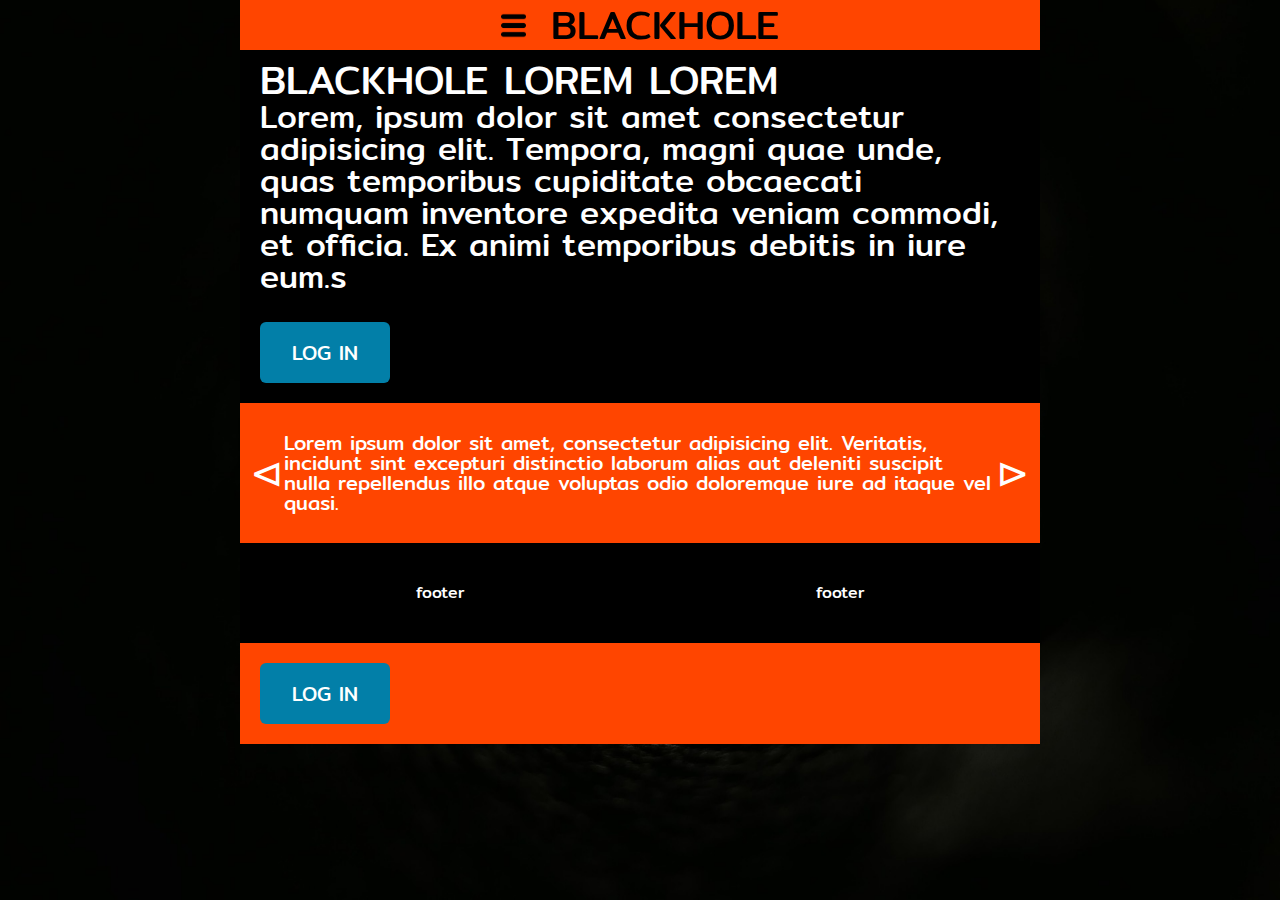
==== index.html @ cd65cc92 "Merge pull request #1 from bwi-blackhole/main" ====
<!DOCTYPE html>

<html>

<head>
    <meta name="viewport" content="width=device-width, initial-scale=1">
    <title>Blackhole</title>
    <link rel="stylesheet" type="text/css"  href="css/index.css">
    <link href="https://fonts.googleapis.com/css?family=Mitr" rel="stylesheet">

</head>

<img src="img/blackhole.jpg" alt="blackhole picture" class="background-img">

<body>
    
    <script defer="defer" src="js/dropdown.js"></script>
    <script defer="defer" src="js/something.js"></script>
    <script defer="defer" src="js/somethingelse.js"></script>

    <div id="full">
        
        <div class="container">

                            <!--dropdown menu with links to about page and a link to the signup button on the 
                main page-->
            <div class="header-container">    
            <div class="dropdown">
                <div class="dropdown-button"><img src="img/menu-button.png" alt=""></div>
                <div class="dropdown-content dropdown-hidden">
                    <div><a class="dropdown-link" href="about.html">about</a></div>
                    <div><a class="dropdown-link" href="#log-in">log-in</a></div>
                </div>
            </div>
            <div class="title">BLACKHOLE</div>
            </div>



            <div class="main-section">
                <!--three features with animations-->
                <div class="something">

                    <h1>BLACKHOLE LOREM LOREM</h1>
                    <h2>Lorem, ipsum dolor sit amet consectetur adipisicing elit. Tempora, magni quae unde, quas temporibus cupiditate obcaecati numquam inventore expedita veniam commodi, et officia. Ex animi temporibus debitis in iure eum.s</h2>
                    <button>LOG IN</button>
                </div>

            </div>




        <!--rows component-->
            <div class="rows">
                <div class="left-button">&#8882<img src="" alt=""></div>
                <div data-target="box"class="something-box">Lorem ipsum dolor sit amet, consectetur adipisicing elit. Veritatis, incidunt sint excepturi distinctio laborum alias aut deleniti suscipit nulla repellendus illo atque voluptas odio doloremque iure ad itaque vel quasi.</div>
                <div class="something-box something-hidden">Lorem ipsum dolor sit amet consectetur adipisicing elit. Magni reiciendis natus iste neque dolorum sapiente ab. Temporibus voluptatem accusantium, laudantium amet illo, esse explicabo itaque facilis fugiat voluptatibus obcaecati quod?</div>
                <div class="something-box something-hidden">Lorem ipsum dolor sit amet consectetur adipisicing elit. Incidunt nam ea maiores fugit doloribus neque, iure quisquam saepe, consequatur est nesciunt quia fuga itaque, aspernatur animi officia. Modi, consequatur voluptates.</div>
                <div class="right-button">&#8883<img src="" alt=""></div>
            </div>





            <div class="main-footer">

                <div>footer</div>
                <div>footer</div>

            </div>




            <div class="cta">
                <button><a name="log-in"></a>LOG IN</button>
         
            </div>




        </div>
    </div>
  
</body>


</html>
---- css/index.css ----
.cta {
  display: flex;
  width: 100%;
  padding: 0px 20px 0 20px;
  align-items: flex-start;
  font-size: 1.6rem;
  background-color: orangered;
  color: white;
  height: 100%;
}
@media (min-width: 0px) and (max-width: 500px) {
  .cta {
    max-height: 100px;
  }
}
/* http://meyerweb.com/eric/tools/css/reset/ 
   v2.0 | 20110126
   License: none (public domain)
*/
html,
body,
div,
span,
applet,
object,
iframe,
h1,
h2,
h3,
h4,
h5,
h6,
p,
blockquote,
pre,
a,
abbr,
acronym,
address,
big,
cite,
code,
del,
dfn,
em,
img,
ins,
kbd,
q,
s,
samp,
small,
strike,
strong,
sub,
sup,
tt,
var,
b,
u,
i,
center,
dl,
dt,
dd,
ol,
ul,
li,
fieldset,
form,
label,
legend,
table,
caption,
tbody,
tfoot,
thead,
tr,
th,
td,
article,
aside,
canvas,
details,
embed,
figure,
figcaption,
footer,
header,
hgroup,
menu,
nav,
output,
ruby,
section,
summary,
time,
mark,
audio,
video {
  margin: 0;
  padding: 0;
  border: 0;
  font-size: 100%;
  font: inherit;
  vertical-align: baseline;
}
/* HTML5 display-role reset for older browsers */
article,
aside,
details,
figcaption,
figure,
footer,
header,
hgroup,
menu,
nav,
section {
  display: block;
}
body {
  line-height: 1;
}
ol,
ul {
  list-style: none;
}
blockquote,
q {
  quotes: none;
}
blockquote:before,
blockquote:after,
q:before,
q:after {
  content: '';
  content: none;
}
table {
  border-collapse: collapse;
  border-spacing: 0;
}
* {
  box-sizing: border-box;
}
html {
  font-size: 62.5%;
}
html .background-img {
  position: fixed;
  z-index: -1;
  width: 100%;
  height: 100%;
}
html,
body {
  font-family: 'Mitr', sans-serif;
  height: 100%;
}
h1,
h2,
h3,
h4,
h5 {
  font-family: 'Mitr';
}
h1 {
  font-size: 4rem;
}
h2 {
  font-size: 3.2rem;
  padding-bottom: 10px;
}
h4 {
  font-size: 2.5rem;
  padding-bottom: 10px;
}
p {
  line-height: 1.5;
  font-size: 1.6rem;
  padding-bottom: 10px;
}
img {
  max-width: 100%;
  height: auto;
}
.container {
  max-width: 800px;
  width: 100%;
  margin: 0 auto;
  overflow: hidden;
}
button {
  background-color: #027fa8;
  /* Green */
  border: none;
  border-radius: 6px;
  color: white;
  padding: 15px 32px;
  text-align: center;
  text-decoration: none;
  display: inline-block;
  font-size: 2rem;
  font-family: Mitr;
  margin: 20px 0 20px 0;
  cursor: pointer;
}
a {
  text-decoration: none;
  color: white;
}
.header-container {
  width: 100%;
  max-width: 800px;
  height: 50px;
  display: flex;
  justify-content: center;
  align-items: center;
  background-color: orangered;
  color: black;
  position: fixed;
}
@media (min-width: 0px) and (max-width: 500px) {
  .header-container {
    width: 100%;
    display: flex;
    flex-direction: column;
    flex-wrap: wrap;
  }
}
.header-container .title {
  font-size: 4rem;
}
.dropdown {
  width: 50px;
  text-align: center;
}
.dropdown .dropdown-button {
  width: 25px;
  height: 25px;
  cursor: pointer;
  text-decoration: none;
}
.dropdown .dropdown-content {
  width: 100px;
  background-color: black;
  position: absolute;
  flex-direction: column;
  align-items: center;
  margin-top: 5px;
  font-size: 2rem;
  padding: 15px;
  color: white;
  border: white solid 3px;
  border-radius: 5px;
  text-decoration: none;
}
.dropdown .dropdown-hidden {
  display: none;
}
.main-footer {
  height: 100px;
  display: flex;
  width: 100%;
  justify-content: space-around;
  align-items: center;
  font-size: 1.6rem;
  background-color: black;
  color: white;
}
.main-section {
  display: flex;
  width: 100%;
  justify-content: center;
  padding: 60px 20px 0 20px;
  background-color: black;
  color: white;
}
@media (min-width: 0px) and (max-width: 500px) {
  .main-section {
    width: 100%;
    display: flex;
    flex-direction: column;
    align-content: center;
    flex-wrap: wrap;
  }
}
.rows {
  height: 100%;
  display: flex;
  width: 100%;
  justify-content: space-between;
  align-items: center;
  padding: 0 10px 0 10px;
  background-color: orangered;
  color: white;
}
@media (min-width: 0px) and (max-width: 500px) {
  .rows {
    width: 100%;
    height: 100%;
    display: flex;
    flex-direction: column;
    flex-wrap: wrap;
    padding: 0;
  }
}
.rows .right-button {
  font-size: 4rem;
  cursor: pointer;
}
.rows .left-button {
  font-size: 4rem;
  cursor: pointer;
}
.rows .something-box {
  padding: 30px 0 30px 0;
  font-size: 2rem;
  display: flex;
  flex-wrap: wrap;
}
@media (min-width: 0px) and (max-width: 500px) {
  .rows .something-box {
    margin: 10px 0 10px 0;
    padding: 0;
  }
}
.rows .something-hidden {
  display: none;
}
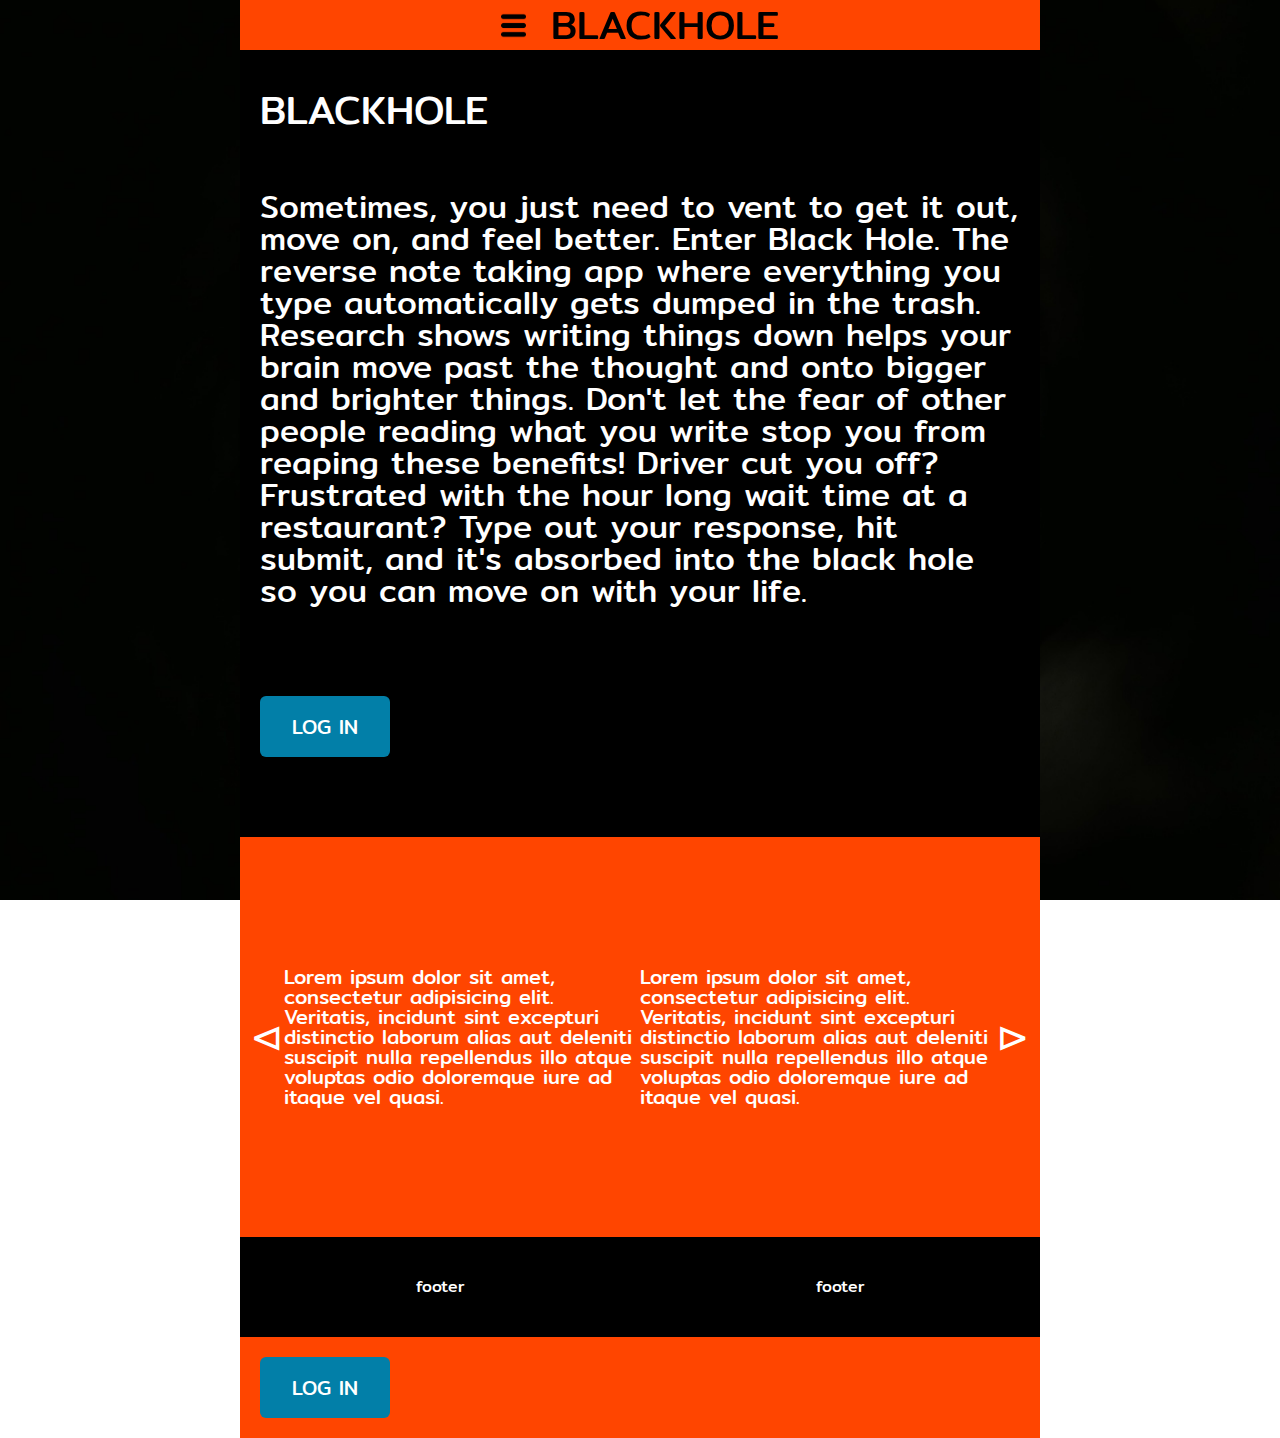
==== commit 29a3a467: "Merge branch 'master' into main" ====
--- a/index.html
+++ b/index.html
@@ -16,6 +16,9 @@
     
     <script defer="defer" src="js/dropdown.js"></script>
     <script defer="defer" src="js/something.js"></script>
+
+    <script defer="defer" src="js/something-else.js"></script>
+
     <script defer="defer" src="js/somethingelse.js"></script>
 
     <div id="full">
@@ -41,9 +44,9 @@
                 <!--three features with animations-->
                 <div class="something">
 
-                    <h1>BLACKHOLE LOREM LOREM</h1>
-                    <h2>Lorem, ipsum dolor sit amet consectetur adipisicing elit. Tempora, magni quae unde, quas temporibus cupiditate obcaecati numquam inventore expedita veniam commodi, et officia. Ex animi temporibus debitis in iure eum.s</h2>
-                    <button>LOG IN</button>
+                <div class="main-title"> <h1>BLACKHOLE</h1></div>
+                   <div class="main-text"><h2>Sometimes, you just need to vent to get it out, move on, and feel better. Enter Black Hole. The reverse note taking app where everything you type automatically gets dumped in the trash. Research shows writing things down helps your brain move past the thought and onto bigger and brighter things. Don't let the fear of other people reading what you write stop you from reaping these benefits! Driver cut you off? Frustrated with the hour long wait time at a restaurant? Type out your response, hit submit, and it's absorbed into the black hole so you can move on with your life.</h2></div>
+                    <button class="main-btn">LOG IN</button>
                 </div>
 
             </div>
@@ -54,6 +57,7 @@
         <!--rows component-->
             <div class="rows">
                 <div class="left-button">&#8882<img src="" alt=""></div>
+                <div class="something-box">Lorem ipsum dolor sit amet, consectetur adipisicing elit. Veritatis, incidunt sint excepturi distinctio laborum alias aut deleniti suscipit nulla repellendus illo atque voluptas odio doloremque iure ad itaque vel quasi.</div>
                 <div data-target="box"class="something-box">Lorem ipsum dolor sit amet, consectetur adipisicing elit. Veritatis, incidunt sint excepturi distinctio laborum alias aut deleniti suscipit nulla repellendus illo atque voluptas odio doloremque iure ad itaque vel quasi.</div>
                 <div class="something-box something-hidden">Lorem ipsum dolor sit amet consectetur adipisicing elit. Magni reiciendis natus iste neque dolorum sapiente ab. Temporibus voluptatem accusantium, laudantium amet illo, esse explicabo itaque facilis fugiat voluptatibus obcaecati quod?</div>
                 <div class="something-box something-hidden">Lorem ipsum dolor sit amet consectetur adipisicing elit. Incidunt nam ea maiores fugit doloribus neque, iure quisquam saepe, consequatur est nesciunt quia fuga itaque, aspernatur animi officia. Modi, consequatur voluptates.</div>
--- a/css/index.css
+++ b/css/index.css
@@ -272,22 +272,38 @@
 .main-section {
   display: flex;
   width: 100%;
-  justify-content: center;
+  height: 100%;
   padding: 60px 20px 0 20px;
   background-color: black;
-  color: white;
+  color: white; 
+  
+}
+.main-section .main-title {
+  padding: 30px 0 60px 0;
+}
+.main-section .main-text {
+  padding: 0 0 60px 0;
 }
 @media (min-width: 0px) and (max-width: 500px) {
   .main-section {
     width: 100%;
+    height: 600px;
+    height: 100%;
     display: flex;
     flex-direction: column;
     align-content: center;
     flex-wrap: wrap;
   }
 }
+.main-section .something {
+  align-items: center;
+  padding: 0 0 60px 0;
+}
 .rows {
   height: 100%;
+
+  height: 400px;
+
   display: flex;
   width: 100%;
   justify-content: space-between;
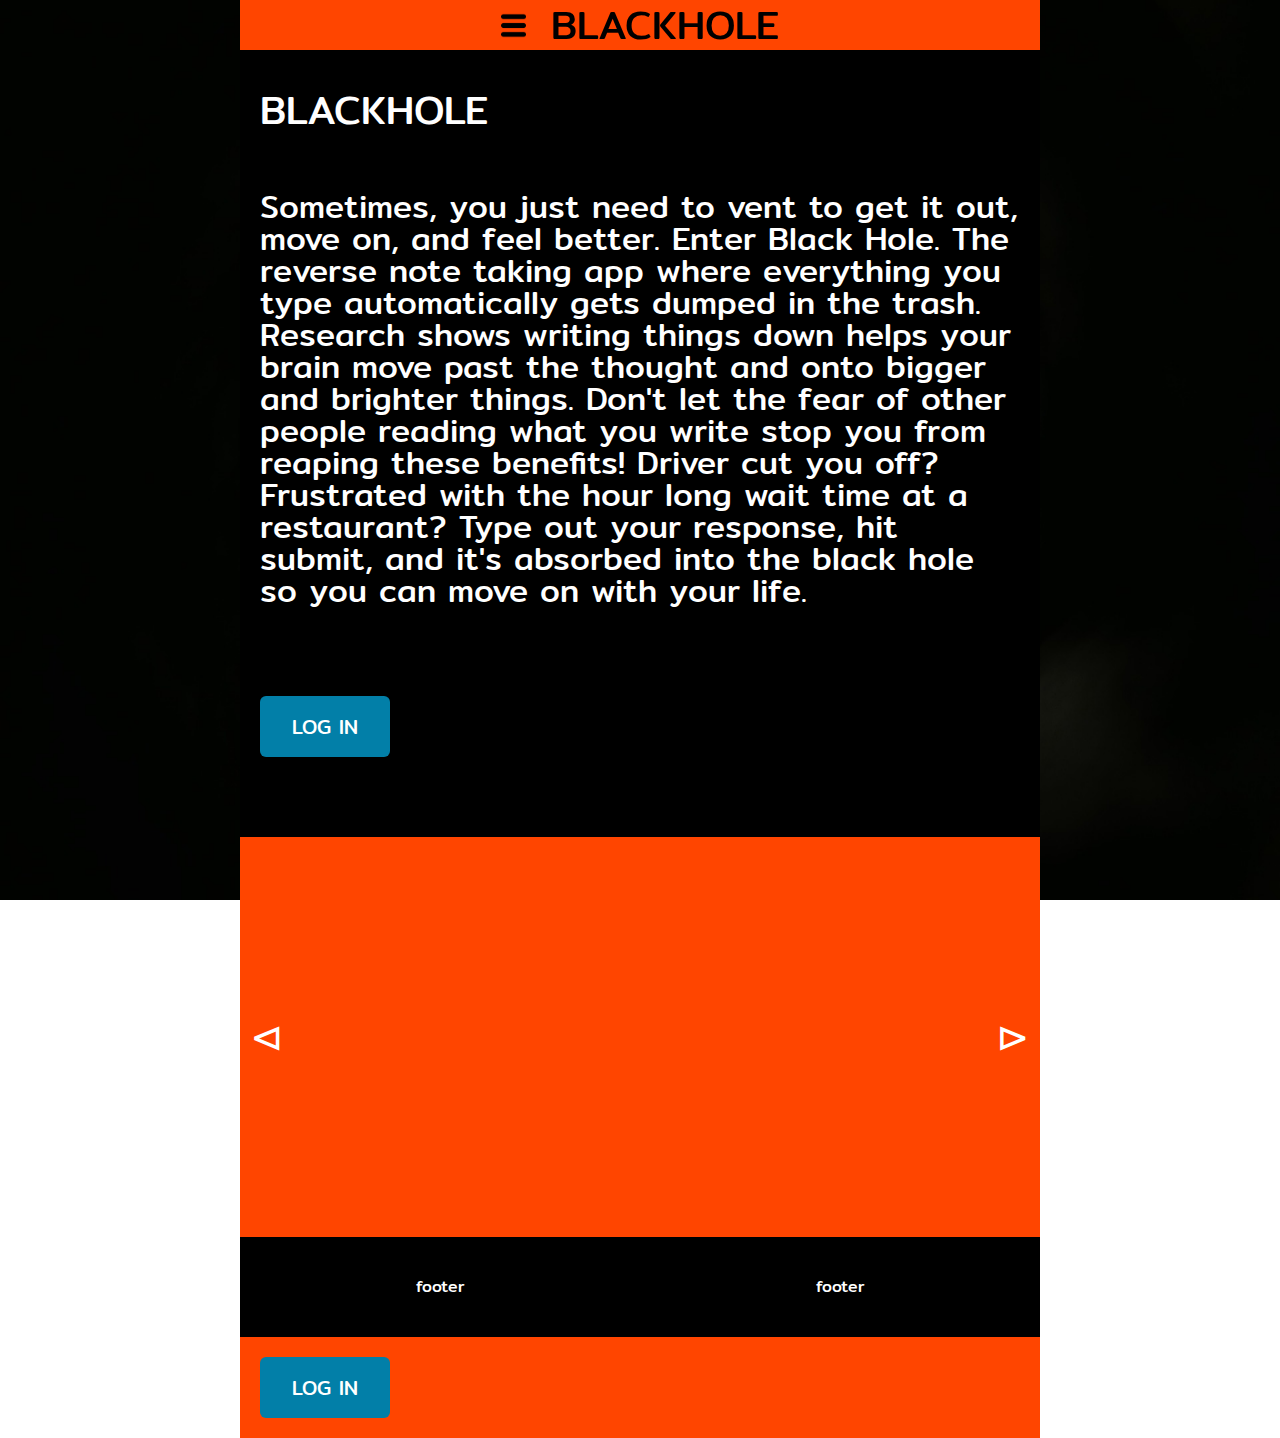
==== commit f9ff6ef9: "rows added" ====
--- a/index.html
+++ b/index.html
@@ -16,10 +16,7 @@
     
     <script defer="defer" src="js/dropdown.js"></script>
     <script defer="defer" src="js/something.js"></script>
-
     <script defer="defer" src="js/something-else.js"></script>
-
-    <script defer="defer" src="js/somethingelse.js"></script>
 
     <div id="full">
         
@@ -57,8 +54,7 @@
         <!--rows component-->
             <div class="rows">
                 <div class="left-button">&#8882<img src="" alt=""></div>
-                <div class="something-box">Lorem ipsum dolor sit amet, consectetur adipisicing elit. Veritatis, incidunt sint excepturi distinctio laborum alias aut deleniti suscipit nulla repellendus illo atque voluptas odio doloremque iure ad itaque vel quasi.</div>
-                <div data-target="box"class="something-box">Lorem ipsum dolor sit amet, consectetur adipisicing elit. Veritatis, incidunt sint excepturi distinctio laborum alias aut deleniti suscipit nulla repellendus illo atque voluptas odio doloremque iure ad itaque vel quasi.</div>
+                <div class="something-box something-hidden">Lorem ipsum dolor sit amet, consectetur adipisicing elit. Veritatis, incidunt sint excepturi distinctio laborum alias aut deleniti suscipit nulla repellendus illo atque voluptas odio doloremque iure ad itaque vel quasi.</div>
                 <div class="something-box something-hidden">Lorem ipsum dolor sit amet consectetur adipisicing elit. Magni reiciendis natus iste neque dolorum sapiente ab. Temporibus voluptatem accusantium, laudantium amet illo, esse explicabo itaque facilis fugiat voluptatibus obcaecati quod?</div>
                 <div class="something-box something-hidden">Lorem ipsum dolor sit amet consectetur adipisicing elit. Incidunt nam ea maiores fugit doloribus neque, iure quisquam saepe, consequatur est nesciunt quia fuga itaque, aspernatur animi officia. Modi, consequatur voluptates.</div>
                 <div class="right-button">&#8883<img src="" alt=""></div>
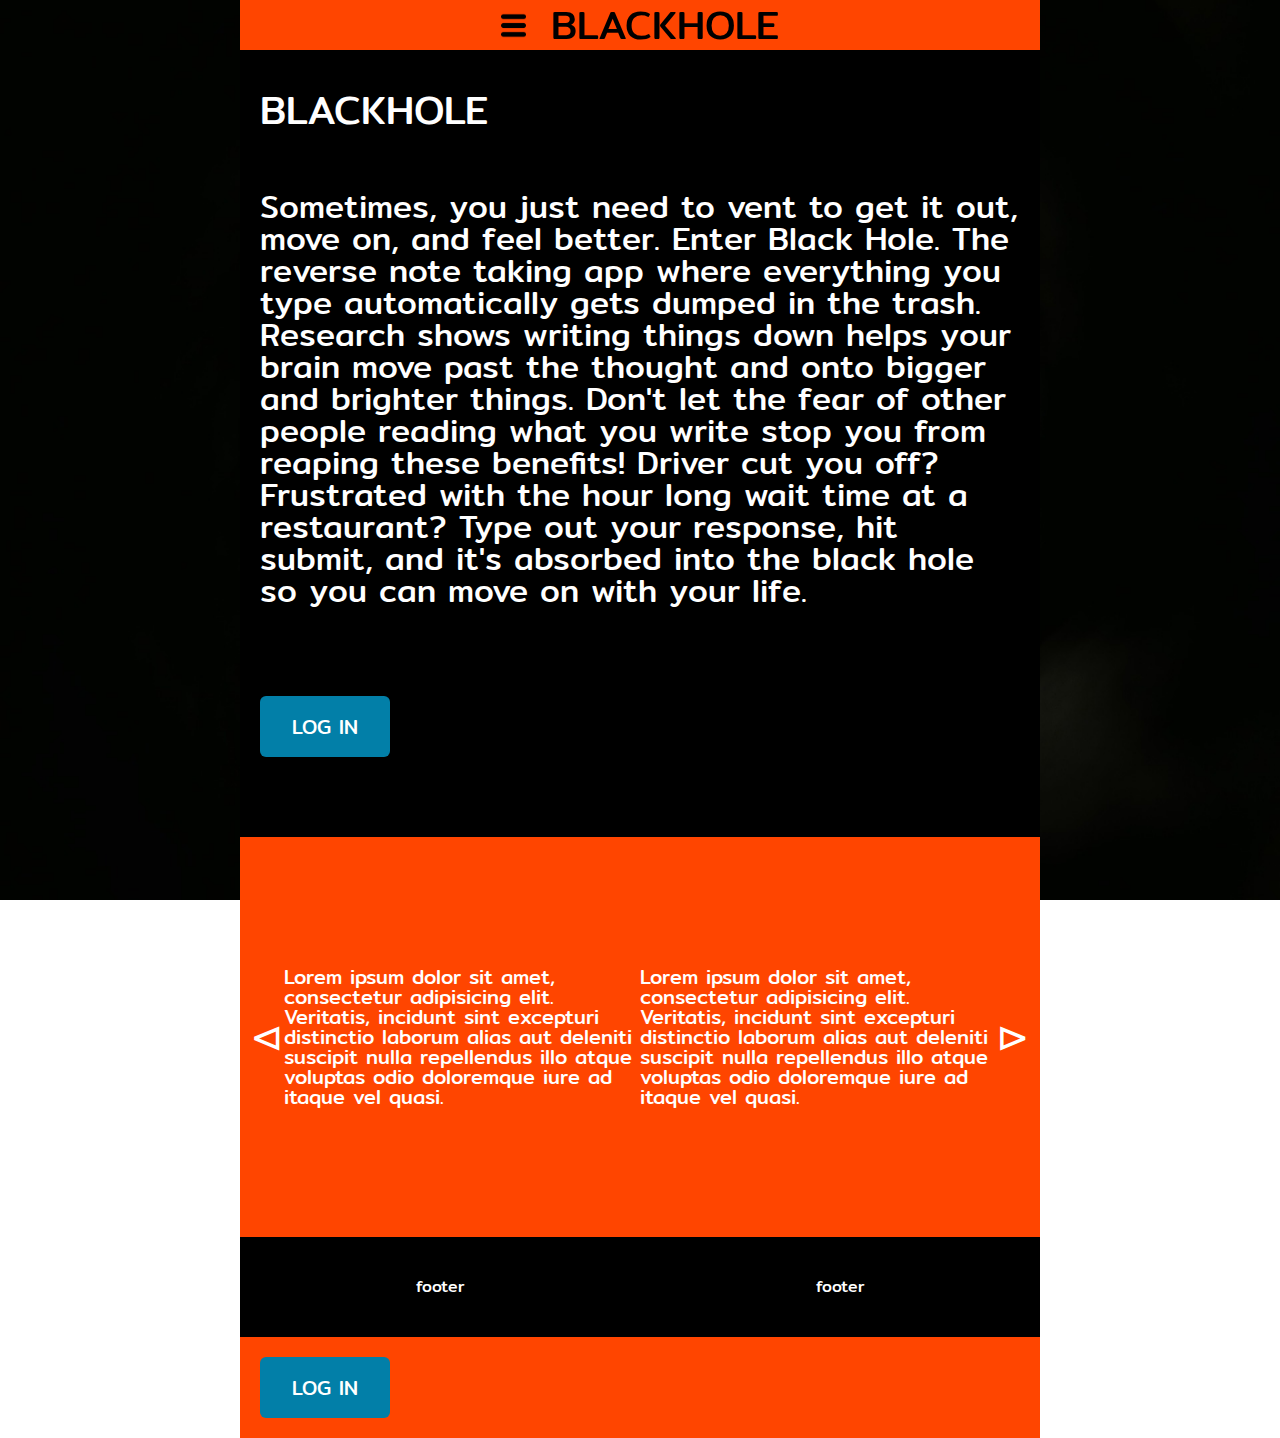
==== commit cb569d15: "Merge branch 'master' into main" ====
--- a/index.html
+++ b/index.html
@@ -16,7 +16,10 @@
     
     <script defer="defer" src="js/dropdown.js"></script>
     <script defer="defer" src="js/something.js"></script>
+
     <script defer="defer" src="js/something-else.js"></script>
+
+    <script defer="defer" src="js/somethingelse.js"></script>
 
     <div id="full">
         
@@ -55,6 +58,8 @@
             <div class="rows">
                 <div class="left-button">&#8882<img src="" alt=""></div>
                 <div class="something-box something-hidden">Lorem ipsum dolor sit amet, consectetur adipisicing elit. Veritatis, incidunt sint excepturi distinctio laborum alias aut deleniti suscipit nulla repellendus illo atque voluptas odio doloremque iure ad itaque vel quasi.</div>
+                <div class="something-box">Lorem ipsum dolor sit amet, consectetur adipisicing elit. Veritatis, incidunt sint excepturi distinctio laborum alias aut deleniti suscipit nulla repellendus illo atque voluptas odio doloremque iure ad itaque vel quasi.</div>
+                <div data-target="box"class="something-box">Lorem ipsum dolor sit amet, consectetur adipisicing elit. Veritatis, incidunt sint excepturi distinctio laborum alias aut deleniti suscipit nulla repellendus illo atque voluptas odio doloremque iure ad itaque vel quasi.</div>
                 <div class="something-box something-hidden">Lorem ipsum dolor sit amet consectetur adipisicing elit. Magni reiciendis natus iste neque dolorum sapiente ab. Temporibus voluptatem accusantium, laudantium amet illo, esse explicabo itaque facilis fugiat voluptatibus obcaecati quod?</div>
                 <div class="something-box something-hidden">Lorem ipsum dolor sit amet consectetur adipisicing elit. Incidunt nam ea maiores fugit doloribus neque, iure quisquam saepe, consequatur est nesciunt quia fuga itaque, aspernatur animi officia. Modi, consequatur voluptates.</div>
                 <div class="right-button">&#8883<img src="" alt=""></div>
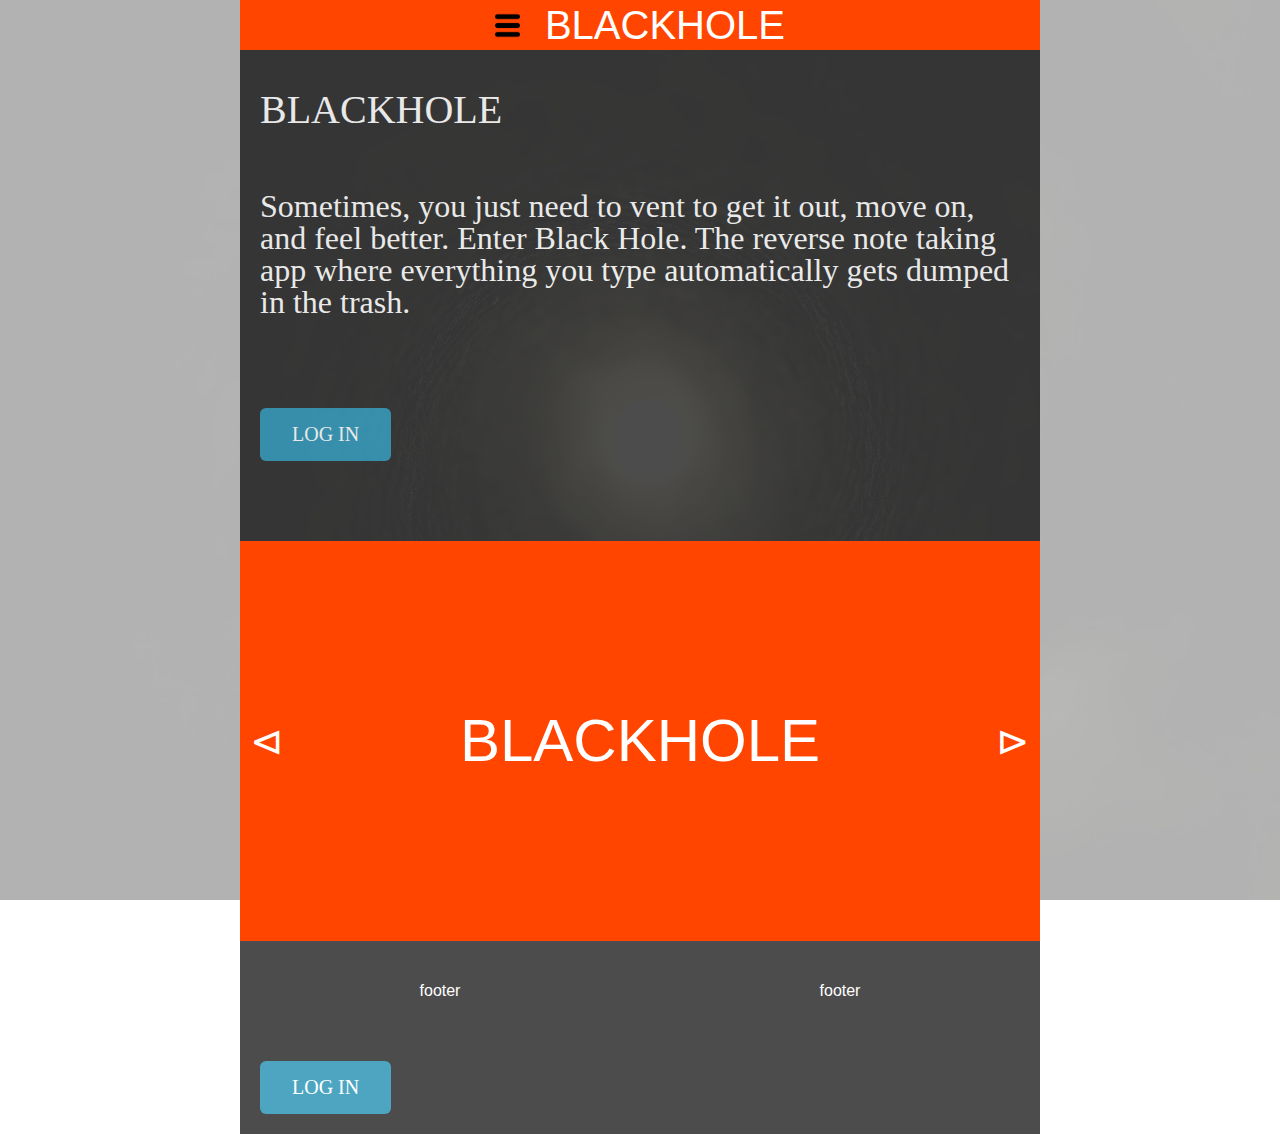
==== commit dc6808eb: "90% home page, 50% about page done, added carousel for team members on about page, added clickthroug" ====
--- a/index.html
+++ b/index.html
@@ -3,11 +3,9 @@
 <html>
 
 <head>
-    <meta name="viewport" content="width=device-width, initial-scale=1">
-    <title>Blackhole</title>
-    <link rel="stylesheet" type="text/css"  href="css/index.css">
-    <link href="https://fonts.googleapis.com/css?family=Mitr" rel="stylesheet">
+        <link rel="stylesheet" type="text/css"  href="css/index.css">
 
+  
 </head>
 
 <img src="img/blackhole.jpg" alt="blackhole picture" class="background-img">
@@ -15,11 +13,7 @@
 <body>
     
     <script defer="defer" src="js/dropdown.js"></script>
-    <script defer="defer" src="js/something.js"></script>
-
-    <script defer="defer" src="js/something-else.js"></script>
-
-    <script defer="defer" src="js/somethingelse.js"></script>
+    <script defer="defer" src="js/clickthrough.js"></script>
 
     <div id="full">
         
@@ -27,14 +21,16 @@
 
                             <!--dropdown menu with links to about page and a link to the signup button on the 
                 main page-->
-            <div class="header-container">    
-            <div class="dropdown">
-                <div class="dropdown-button"><img src="img/menu-button.png" alt=""></div>
-                <div class="dropdown-content dropdown-hidden">
-                    <div><a class="dropdown-link" href="about.html">about</a></div>
-                    <div><a class="dropdown-link" href="#log-in">log-in</a></div>
-                </div>
-            </div>
+                <div class="header-container">    
+                    <div class="dropdown">
+                        <div class="dropdown-button"><img src="img/menu-button.png" alt=""></div>
+                        <div class="dropdown-content dropdown-hidden">
+                            <div><a class="dropdown-link" href="about.html">about</a></div>
+                            <div><a class="dropdown-link" href="#log-in">log-in</a></div>
+                        </div>
+                    </div>
+
+            
             <div class="title">BLACKHOLE</div>
             </div>
 
@@ -45,7 +41,8 @@
                 <div class="something">
 
                 <div class="main-title"> <h1>BLACKHOLE</h1></div>
-                   <div class="main-text"><h2>Sometimes, you just need to vent to get it out, move on, and feel better. Enter Black Hole. The reverse note taking app where everything you type automatically gets dumped in the trash. Research shows writing things down helps your brain move past the thought and onto bigger and brighter things. Don't let the fear of other people reading what you write stop you from reaping these benefits! Driver cut you off? Frustrated with the hour long wait time at a restaurant? Type out your response, hit submit, and it's absorbed into the black hole so you can move on with your life.</h2></div>
+                   <div class="main-text"><h2>Sometimes, you just need to vent to get it out, move on, and feel better. Enter Black Hole. 
+                       The reverse note taking app where everything you type automatically gets dumped in the trash.  </h2></div>
                     <button class="main-btn">LOG IN</button>
                 </div>
 
@@ -57,11 +54,13 @@
         <!--rows component-->
             <div class="rows">
                 <div class="left-button">&#8882<img src="" alt=""></div>
-                <div class="something-box something-hidden">Lorem ipsum dolor sit amet, consectetur adipisicing elit. Veritatis, incidunt sint excepturi distinctio laborum alias aut deleniti suscipit nulla repellendus illo atque voluptas odio doloremque iure ad itaque vel quasi.</div>
-                <div class="something-box">Lorem ipsum dolor sit amet, consectetur adipisicing elit. Veritatis, incidunt sint excepturi distinctio laborum alias aut deleniti suscipit nulla repellendus illo atque voluptas odio doloremque iure ad itaque vel quasi.</div>
-                <div data-target="box"class="something-box">Lorem ipsum dolor sit amet, consectetur adipisicing elit. Veritatis, incidunt sint excepturi distinctio laborum alias aut deleniti suscipit nulla repellendus illo atque voluptas odio doloremque iure ad itaque vel quasi.</div>
-                <div class="something-box something-hidden">Lorem ipsum dolor sit amet consectetur adipisicing elit. Magni reiciendis natus iste neque dolorum sapiente ab. Temporibus voluptatem accusantium, laudantium amet illo, esse explicabo itaque facilis fugiat voluptatibus obcaecati quod?</div>
-                <div class="something-box something-hidden">Lorem ipsum dolor sit amet consectetur adipisicing elit. Incidunt nam ea maiores fugit doloribus neque, iure quisquam saepe, consequatur est nesciunt quia fuga itaque, aspernatur animi officia. Modi, consequatur voluptates.</div>
+                <div class="feature-title">BLACKHOLE</div>
+                <div class="feature-box">Research shows writing 
+                        things down helps your brain move past the thought and onto bigger and brighter things. Don't let the fear of other people 
+                        reading what you write stop you from reaping these benefits!</div>
+                <div class="feature-box"> Driver cut you off? Frustrated with the hour long wait time at
+                        a restaurant?</div>
+                <div class="feature-box">Type out your response, hit submit, and it's absorbed into the black hole so you can move on with your life.</div>
                 <div class="right-button">&#8883<img src="" alt=""></div>
             </div>
 
--- a/css/index.css
+++ b/css/index.css
@@ -4,9 +4,10 @@
   padding: 0px 20px 0 20px;
   align-items: flex-start;
   font-size: 1.6rem;
-  background-color: orangered;
-  color: white;
-  height: 100%;
+  color: white;
+  height: 100%;
+  background-color: black;
+  opacity: 0.7;
 }
 @media (min-width: 0px) and (max-width: 500px) {
   .cta {
@@ -152,6 +153,7 @@
   z-index: -1;
   width: 100%;
   height: 100%;
+  opacity: 0.3;
 }
 html,
 body {
@@ -205,21 +207,23 @@
   font-family: Mitr;
   margin: 20px 0 20px 0;
   cursor: pointer;
+  opacity: 1;
 }
 a {
   text-decoration: none;
   color: white;
 }
 .header-container {
-  width: 100%;
+  width: 200%;
   max-width: 800px;
   height: 50px;
   display: flex;
   justify-content: center;
   align-items: center;
+  color: white;
+  position: fixed;
+  z-index: 99;
   background-color: orangered;
-  color: black;
-  position: fixed;
 }
 @media (min-width: 0px) and (max-width: 500px) {
   .header-container {
@@ -266,8 +270,9 @@
   justify-content: space-around;
   align-items: center;
   font-size: 1.6rem;
+  color: white;
   background-color: black;
-  color: white;
+  opacity: 0.7;
 }
 .main-section {
   display: flex;
@@ -275,8 +280,8 @@
   height: 100%;
   padding: 60px 20px 0 20px;
   background-color: black;
-  color: white; 
-  
+  opacity: 0.7;
+  color: white;
 }
 .main-section .main-title {
   padding: 30px 0 60px 0;
@@ -301,9 +306,7 @@
 }
 .rows {
   height: 100%;
-
   height: 400px;
-
   display: flex;
   width: 100%;
   justify-content: space-between;
@@ -311,37 +314,39 @@
   padding: 0 10px 0 10px;
   background-color: orangered;
   color: white;
+}
+.rows .feature-title {
+  font-size: 6rem;
+  color: white;
+}
+.rows .feature-title-hidden {
+  display: none;
 }
 @media (min-width: 0px) and (max-width: 500px) {
   .rows {
     width: 100%;
-    height: 100%;
+    height: 600px;
     display: flex;
-    flex-direction: column;
     flex-wrap: wrap;
+    justify-content: center;
     padding: 0;
   }
 }
-.rows .right-button {
+.right-button {
   font-size: 4rem;
   cursor: pointer;
 }
-.rows .left-button {
+.left-button {
   font-size: 4rem;
   cursor: pointer;
 }
-.rows .something-box {
-  padding: 30px 0 30px 0;
-  font-size: 2rem;
+.feature-box {
+  display: none;
+}
+.feature-selected {
+  padding: 30px 9px 30px 9px;
+  font-size: 3rem;
   display: flex;
   flex-wrap: wrap;
-}
-@media (min-width: 0px) and (max-width: 500px) {
-  .rows .something-box {
-    margin: 10px 0 10px 0;
-    padding: 0;
-  }
-}
-.rows .something-hidden {
-  display: none;
-}
+  opacity: 1;
+}
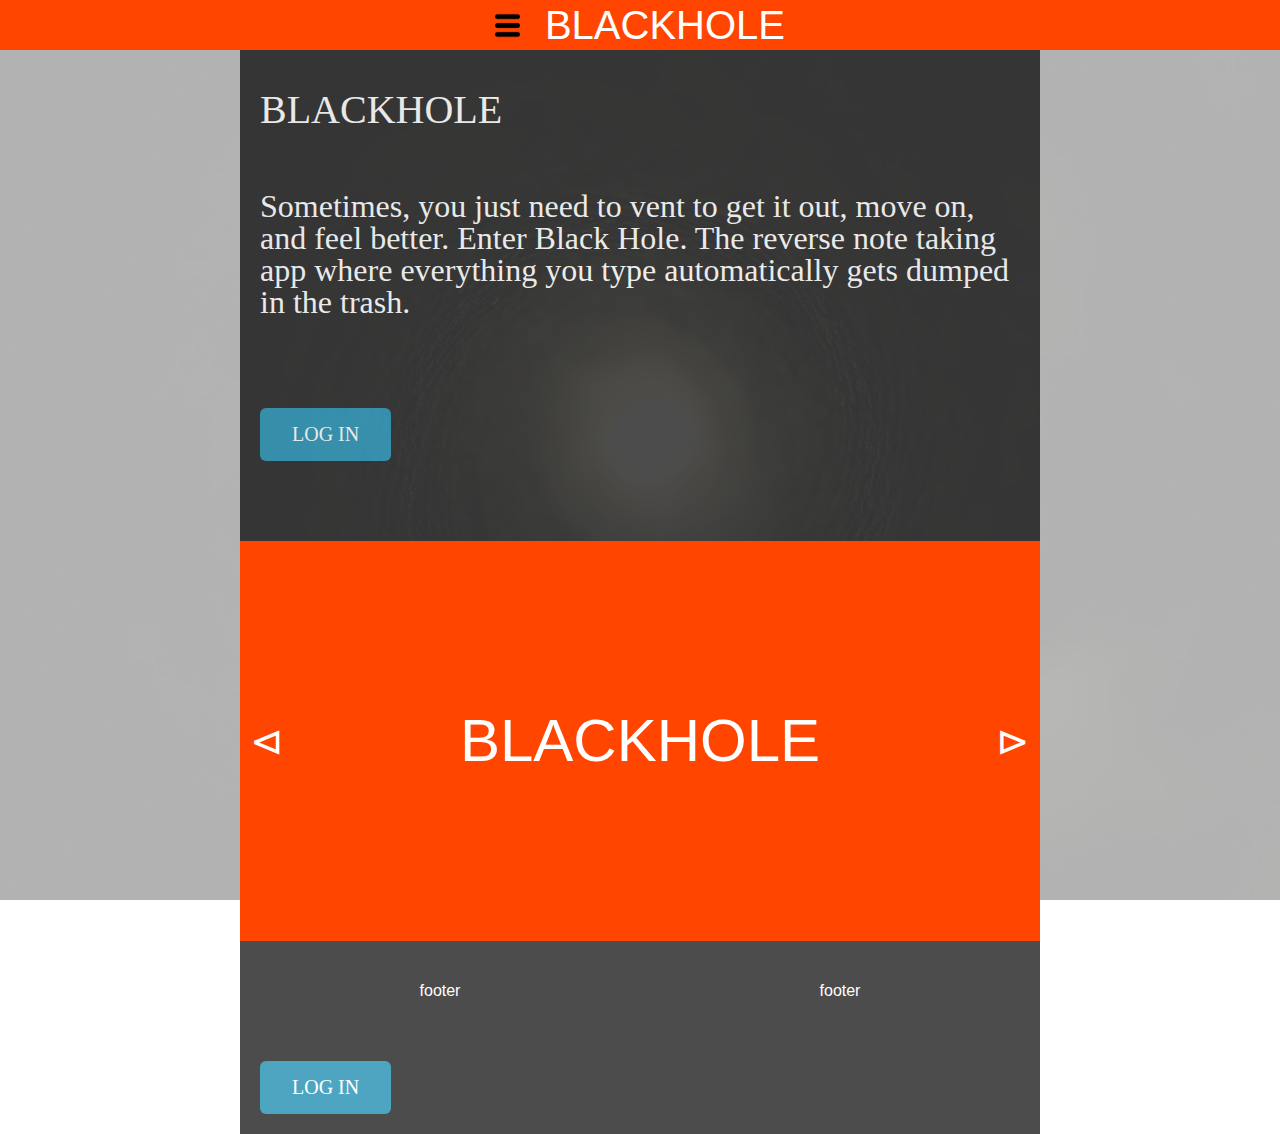
==== commit 31c9a672: "full-width navigation, 60% about page, 95% main" ====
--- a/index.html
+++ b/index.html
@@ -16,12 +16,9 @@
     <script defer="defer" src="js/clickthrough.js"></script>
 
     <div id="full">
+
         
-        <div class="container">
-
-                            <!--dropdown menu with links to about page and a link to the signup button on the 
-                main page-->
-                <div class="header-container">    
+            <div class="header-container">    
                     <div class="dropdown">
                         <div class="dropdown-button"><img src="img/menu-button.png" alt=""></div>
                         <div class="dropdown-content dropdown-hidden">
@@ -33,6 +30,13 @@
             
             <div class="title">BLACKHOLE</div>
             </div>
+
+
+        <div class="container">
+
+                            <!--dropdown menu with links to about page and a link to the signup button on the 
+                main page-->
+
 
 
 
--- a/css/index.css
+++ b/css/index.css
@@ -159,6 +159,7 @@
 body {
   font-family: 'Mitr', sans-serif;
   height: 100%;
+  margin: 0px;
 }
 h1,
 h2,
@@ -209,13 +210,15 @@
   cursor: pointer;
   opacity: 1;
 }
+#first-member {
+  margin-top: 90px;
+}
 a {
   text-decoration: none;
   color: white;
 }
 .header-container {
-  width: 200%;
-  max-width: 800px;
+  width: 100%;
   height: 50px;
   display: flex;
   justify-content: center;
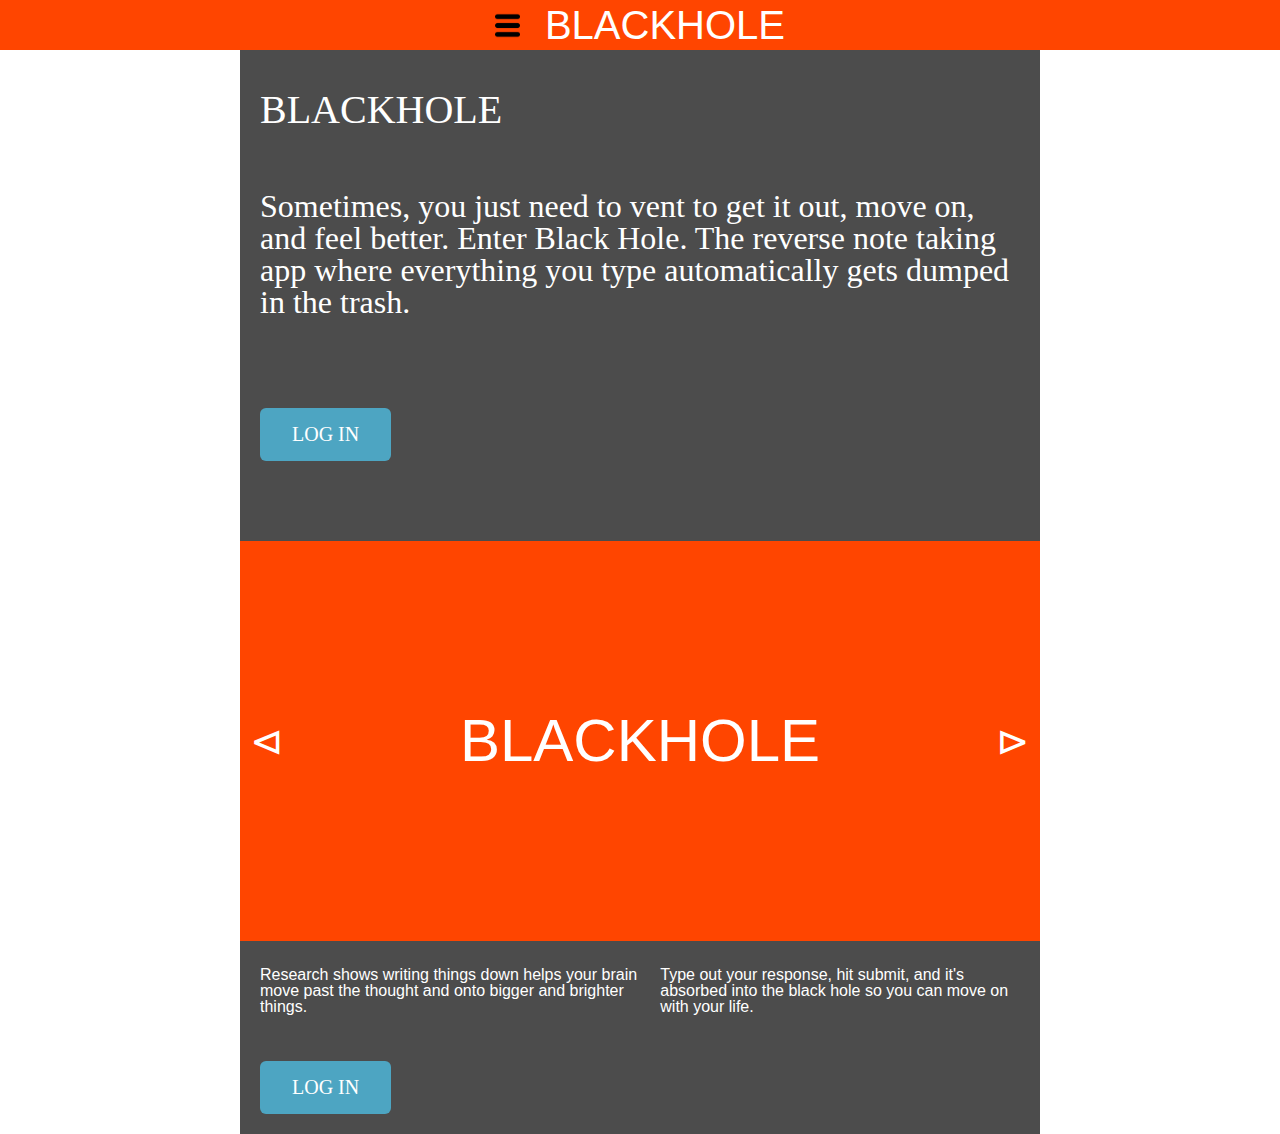
==== commit 82b72039: "final, footer content added, nav bar full width, log-in link, changed background to giphy, about pag" ====
--- a/index.html
+++ b/index.html
@@ -3,97 +3,68 @@
 <html>
 
 <head>
-        <link rel="stylesheet" type="text/css"  href="css/index.css">
-
-  
+    <link rel="stylesheet" type="text/css"  href="css/index.css">
 </head>
 
-<img src="img/blackhole.jpg" alt="blackhole picture" class="background-img">
+    <img src="img/giphy.gif" alt="blackhole picture" class="background-img">
 
 <body>
-    
     <script defer="defer" src="js/dropdown.js"></script>
     <script defer="defer" src="js/clickthrough.js"></script>
 
-    <div id="full">
 
-        
-            <div class="header-container">    
-                    <div class="dropdown">
-                        <div class="dropdown-button"><img src="img/menu-button.png" alt=""></div>
-                        <div class="dropdown-content dropdown-hidden">
-                            <div><a class="dropdown-link" href="about.html">about</a></div>
-                            <div><a class="dropdown-link" href="#log-in">log-in</a></div>
-                        </div>
-                    </div>
+    <div class="header-container">    
+        <div class="dropdown">
+            <div class="dropdown-button"><img src="img/menu-button.png" alt=""></div>
+            <div class="dropdown-content dropdown-hidden">
+                <div><a class="dropdown-link" href="index.html">Home</a></div>
+                <div><a class="dropdown-link" href="about.html">About</a></div>
+                <div><a class="dropdown-link" href="https://blackhole-reactapp.netlify.com/">Log-in</a></div>
+            </div>
+        </div>
 
-            
-            <div class="title">BLACKHOLE</div>
+        <div class="title">BLACKHOLE</div>
+    </div>
+
+    <div class="container">
+        <div class="main-section">
+            <div class="main-rows">
+                <div class="main-title"> 
+                    <h1>BLACKHOLE</h1>
+                </div>
+                <div class="main-text"><h2>Sometimes, you just need to vent to get it out, move on, and feel better. Enter Black Hole. 
+                       The reverse note taking app where everything you type automatically gets dumped in the trash.  </h2>
+                </div>
+                <button class="main-btn"><a href="https://blackhole-reactapp.netlify.com/">LOG IN</a></button>
             </div>
+    </div>
 
+    <div class="rows">
+        <div class="left-button">&#8882<img src="" alt=""></div>
+        <div class="feature-title">BLACKHOLE</div>
+        <div class="feature-box">Research shows writing 
+                        things down helps your brain move past the thought and onto bigger and brighter things. Don't let the fear of other people 
+                        reading what you write stop you from reaping these benefits!
+        </div>
+        <div class="feature-box"> Driver cut you off? Frustrated with the hour long wait time at
+                        a restaurant?
+        </div>
+        <div class="feature-box">Type out your response, hit submit, and it's absorbed into the black hole so you can move on with your life.</div>
+        <div class="right-button">&#8883<img src="" alt=""></div>
+    </div>
 
-        <div class="container">
+    <div class="main-footer">
+        <div>Research shows writing 
+                things down helps your brain move past the thought and onto bigger and brighter things.</div>
+        <div>Type out your response, hit submit, and it's absorbed into the black hole so you can move on with your life.</div>
+    </div>
 
-                            <!--dropdown menu with links to about page and a link to the signup button on the 
-                main page-->
+    <div class="cta">
+        <button><a href="https://blackhole-reactapp.netlify.com/">LOG IN</a></button>
+    </div>
 
-
-
-
-            <div class="main-section">
-                <!--three features with animations-->
-                <div class="something">
-
-                <div class="main-title"> <h1>BLACKHOLE</h1></div>
-                   <div class="main-text"><h2>Sometimes, you just need to vent to get it out, move on, and feel better. Enter Black Hole. 
-                       The reverse note taking app where everything you type automatically gets dumped in the trash.  </h2></div>
-                    <button class="main-btn">LOG IN</button>
-                </div>
-
-            </div>
-
-
-
-
-        <!--rows component-->
-            <div class="rows">
-                <div class="left-button">&#8882<img src="" alt=""></div>
-                <div class="feature-title">BLACKHOLE</div>
-                <div class="feature-box">Research shows writing 
-                        things down helps your brain move past the thought and onto bigger and brighter things. Don't let the fear of other people 
-                        reading what you write stop you from reaping these benefits!</div>
-                <div class="feature-box"> Driver cut you off? Frustrated with the hour long wait time at
-                        a restaurant?</div>
-                <div class="feature-box">Type out your response, hit submit, and it's absorbed into the black hole so you can move on with your life.</div>
-                <div class="right-button">&#8883<img src="" alt=""></div>
-            </div>
-
-
-
-
-
-            <div class="main-footer">
-
-                <div>footer</div>
-                <div>footer</div>
-
-            </div>
-
-
-
-
-            <div class="cta">
-                <button><a name="log-in"></a>LOG IN</button>
-         
-            </div>
-
-
-
-
-        </div>
-    </div>
+</div>
   
 </body>
 
-
 </html>--- a/css/index.css
+++ b/css/index.css
@@ -153,7 +153,7 @@
   z-index: -1;
   width: 100%;
   height: 100%;
-  opacity: 0.3;
+  opacity: 0.5;
 }
 html,
 body {
@@ -193,6 +193,19 @@
   width: 100%;
   margin: 0 auto;
   overflow: hidden;
+}
+.about-container {
+  max-width: 800px;
+  width: 100%;
+  margin: 0 auto;
+  overflow: hidden;
+  padding-top: 100px;
+  background-color: black;
+  opacity: 0.8;
+  color: white;
+}
+.member-container {
+  opacity: 0.8;
 }
 button {
   background-color: #027fa8;
@@ -231,6 +244,7 @@
 @media (min-width: 0px) and (max-width: 500px) {
   .header-container {
     width: 100%;
+    height: 50px;
     display: flex;
     flex-direction: column;
     flex-wrap: wrap;
@@ -276,6 +290,19 @@
   color: white;
   background-color: black;
   opacity: 0.7;
+  padding: 10px;
+}
+.main-footer div {
+  padding: 10px;
+}
+@media (min-width: 0px) and (max-width: 500px) {
+  .main-footer {
+    width: 100%;
+    display: flex;
+    height: 100%;
+    flex-direction: column;
+    flex-wrap: wrap;
+  }
 }
 .main-section {
   display: flex;
@@ -285,6 +312,10 @@
   background-color: black;
   opacity: 0.7;
   color: white;
+}
+.main-section .main-rows {
+  align-items: center;
+  padding: 0 0 60px 0;
 }
 .main-section .main-title {
   padding: 30px 0 60px 0;
@@ -303,10 +334,6 @@
     flex-wrap: wrap;
   }
 }
-.main-section .something {
-  align-items: center;
-  padding: 0 0 60px 0;
-}
 .rows {
   height: 100%;
   height: 400px;
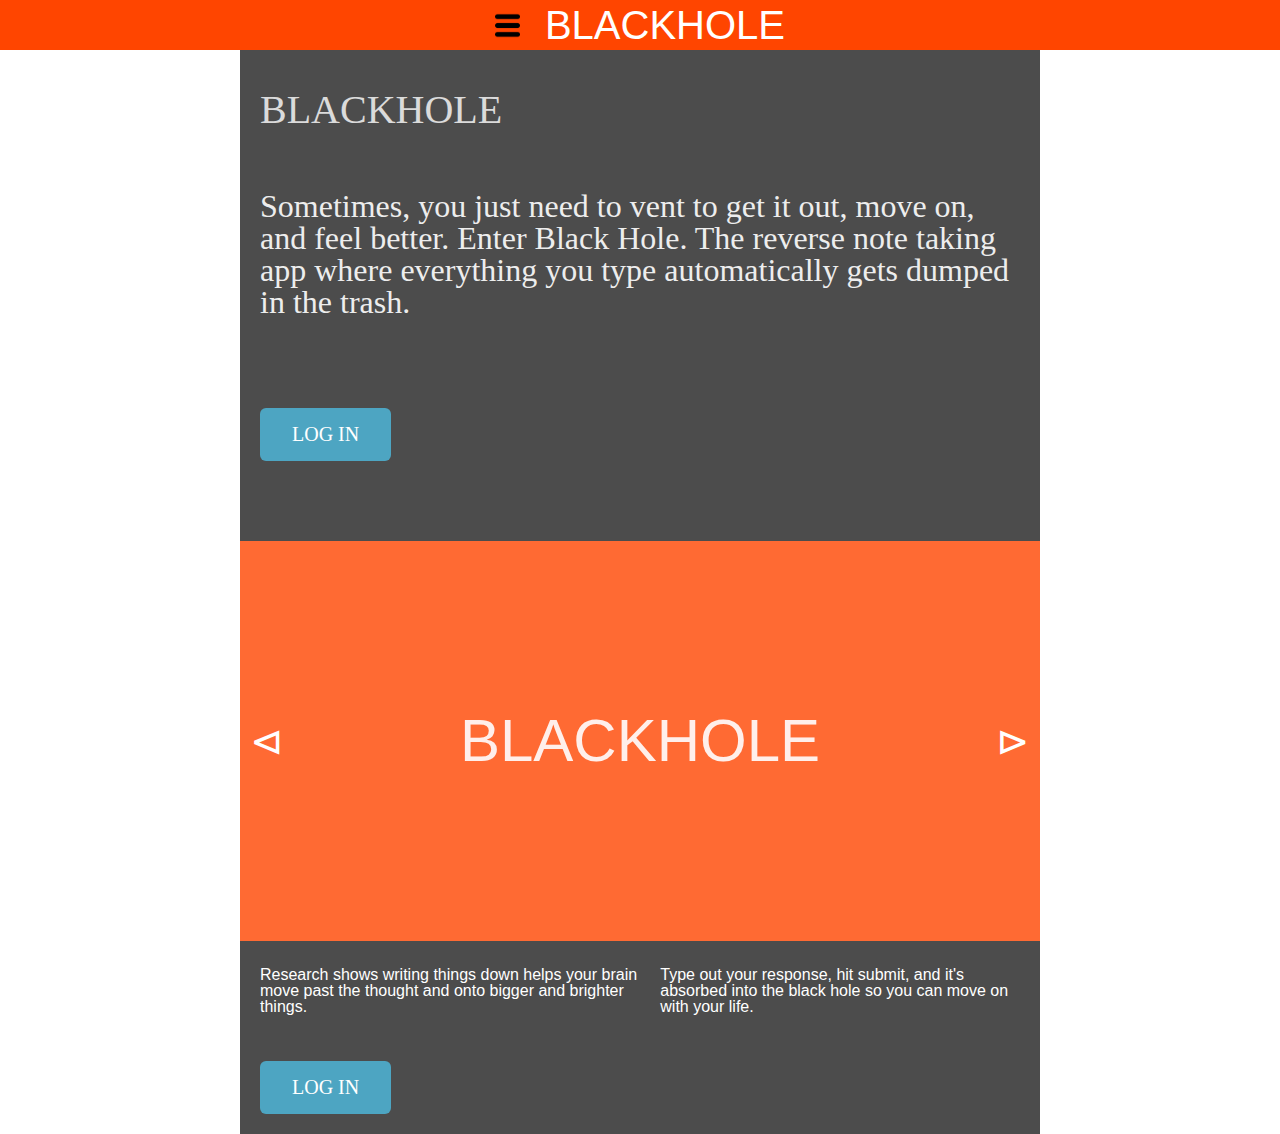
==== commit 235d58ae: "final" ====
--- a/index.html
+++ b/index.html
@@ -42,20 +42,18 @@
     <div class="rows">
         <div class="left-button">&#8882<img src="" alt=""></div>
         <div class="feature-title">BLACKHOLE</div>
-        <div class="feature-box">Research shows writing 
-                        things down helps your brain move past the thought and onto bigger and brighter things. Don't let the fear of other people 
-                        reading what you write stop you from reaping these benefits!
+        <div class="feature-box">Research shows writing things down helps your brain move past the thought and onto bigger and brighter things. Don't let the fear of other people 
+            reading what you write stop you from reaping these benefits!
         </div>
         <div class="feature-box"> Driver cut you off? Frustrated with the hour long wait time at
-                        a restaurant?
+            a restaurant?
         </div>
         <div class="feature-box">Type out your response, hit submit, and it's absorbed into the black hole so you can move on with your life.</div>
         <div class="right-button">&#8883<img src="" alt=""></div>
     </div>
 
     <div class="main-footer">
-        <div>Research shows writing 
-                things down helps your brain move past the thought and onto bigger and brighter things.</div>
+        <div>Research shows writing things down helps your brain move past the thought and onto bigger and brighter things.</div>
         <div>Type out your response, hit submit, and it's absorbed into the black hole so you can move on with your life.</div>
     </div>
 
--- a/css/index.css
+++ b/css/index.css
@@ -319,9 +319,11 @@
 }
 .main-section .main-title {
   padding: 30px 0 60px 0;
+  opacity: 0.8;
 }
 .main-section .main-text {
   padding: 0 0 60px 0;
+  opacity: 0.9;
 }
 @media (min-width: 0px) and (max-width: 500px) {
   .main-section {
@@ -344,10 +346,12 @@
   padding: 0 10px 0 10px;
   background-color: orangered;
   color: white;
+  opacity: 0.8;
 }
 .rows .feature-title {
   font-size: 6rem;
   color: white;
+  opacity: 0.9;
 }
 .rows .feature-title-hidden {
   display: none;
